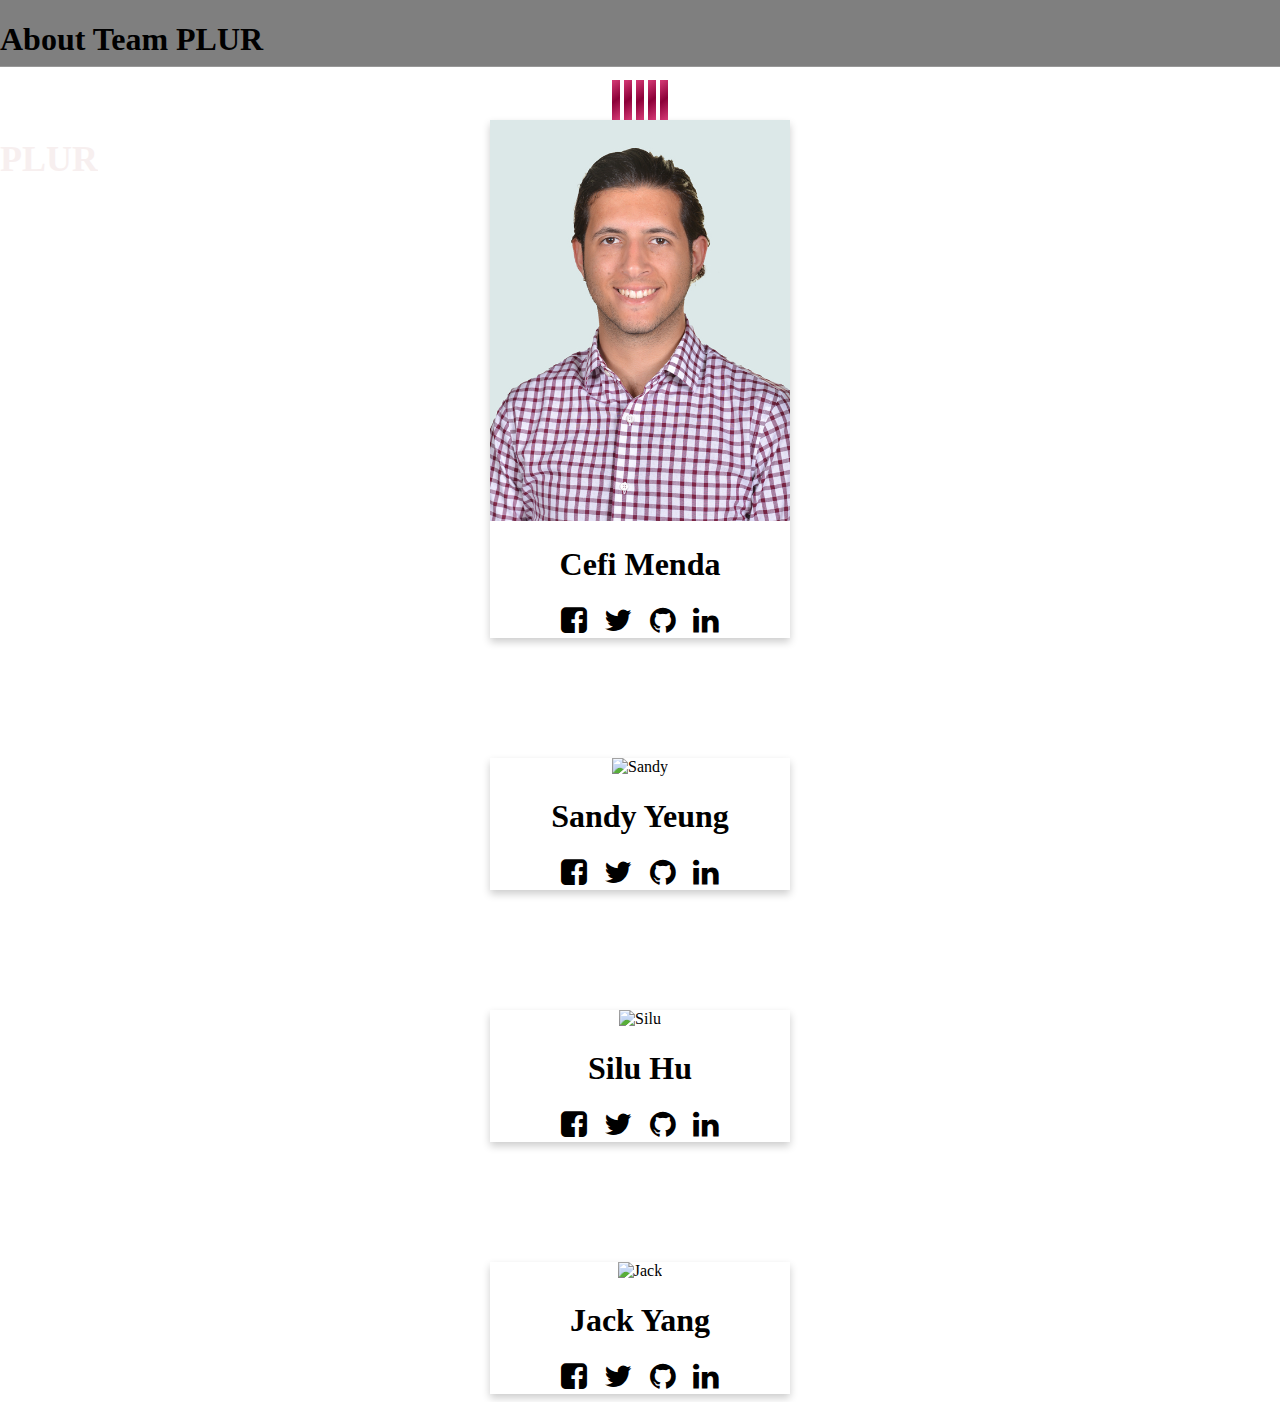
==== about.html @ 352dc98f "added prof pic and links, also added target=_blank attr to all links on page" ====
<!DOCTYPE html>
<html>

<head>
  <meta name="viewport" content="initial-scale=1.0, user-scalable=no">
  <meta charset="utf-8">
  <title>About Us</title>
  <link rel="stylesheet" href="https://stackpath.bootstrapcdn.com/bootstrap/4.1.3/css/bootstrap.min.css" integrity="sha384-MCw98/SFnGE8fJT3GXwEOngsV7Zt27NXFoaoApmYm81iuXoPkFOJwJ8ERdknLPMO"
    crossorigin="anonymous">
  <link rel="stylesheet" href="https://cdnjs.cloudflare.com/ajax/libs/font-awesome/4.7.0/css/font-awesome.min.css">
  <link rel="stylesheet" href="assets/css/style.css">

  <style>
    .about-card {
      box-shadow: 0 4px 8px 0 rgba(0, 0, 0, 0.2);
      max-width: 300px;
      margin: auto;
      margin-top: 120px;
      text-align: center;
      background-color: white;
    }
    
    .about-card a {
      text-decoration: none;
      font-size: 30px;
      color: black;
      padding: 5px;
    }
  </style>

</head>

<body>
  <div class="container">
    <nav class="navbar navbar-inverse navbar-fixed-top">
      <h1>About Team PLUR</h1>


      <div class="spinner">
        <div class="rect1"></div>
        <div class="rect2"></div>
        <div class="rect3"></div>
        <div class="rect4"></div>
        <div class="rect5"></div>
      </div>

      <div class="ml6">
        <span class="text-wrapper">
          <span class="letters">PLUR</span>
        </span>
      </div>
  </div>
  </nav>


  <div class="row">
    <div class="about-card col-md-3">
      <img src="assets/images/cefi.jpg" alt="Cefi" style="width:100%">
      <h1>Cefi Menda</h1>
      <a href="https://www.facebook.com/jeffymenda" target = "_blank">
        <i class="fa fa-facebook-square"></i>
      </a>
      <a href="https://twitter.com/Jeffymenda?lang=en" target = "_blank">
        <i class="fa fa-twitter"></i>
      </a>
      <a href="https://github.com/cefimenda" target = "_blank">
        <i class="fa fa-github"></i>
      </a>
      <a href="https://www.linkedin.com/in/cefimenda/" target = "_blank">
        <i class="fa fa-linkedin"></i>
      </a>
    </div>
  
    <div class="about-card col-md-3">
      <img src="assets/images/sandy.jpg"
        alt="Sandy" style="width:100%">
      <h1>Sandy Yeung</h1>
      <a href="https://www.facebook.com/sandynism" target = "_blank">
        <i class="fa fa-facebook-square"></i>
      </a>
      <a href="https:www.twitter.com/sandynism" target = "_blank">
        <i class="fa fa-twitter"></i>
      </a>
      <a href="https://github.com/Sandynism" target = "_blank">
        <i class="fa fa-github"></i>
      </a>
      <a href="https://www.linkedin.com/in/sandy-yeung-94614890" target = "_blank">
        <i class="fa fa-linkedin"></i>
      </a>
    </div>
  
    <div class="about-card col-md-3">
      <img src="" alt="Silu" style="width:100%">
      <h1>Silu Hu</h1>
      <a href="" target = "_blank">
        <i class="fa fa-facebook-square"></i>
      </a>
      <a href="" target = "_blank">
        <i class="fa fa-twitter"></i>
      </a>
      <a href="" target = "_blank">
        <i class="fa fa-github"></i>
      </a>
      <a href="" target = "_blank">
        <i class="fa fa-linkedin"></i>
      </a>
    </div>
  
    <div class="about-card col-md-3">
      <img src="" alt="Jack" style="width:100%">
      <h1>Jack Yang</h1>
      <a href="" target = "_blank">
        <i class="fa fa-facebook-square"></i>
      </a>
      <a href="" target = "_blank">
        <i class="fa fa-twitter"></i>
      </a>
      <a href="" target = "_blank">
        <i class="fa fa-github"></i>
      </a>
      <a href="" target = "_blank">
        <i class="fa fa-linkedin"></i>
      </a>
    </div>
  </div>
  

  </div>


</body>

</html>
---- assets/css/style.css ----
.hide {
  display: none;
}


.navbar{
  background: rgba(0,0,0,.5);
  border-bottom: 1px solid hsla(0,0%,100%,.2);
  height: 66px;
  left: 0;
  position: absolute;
  top: 0;
  width: 100%;
  z-index: 1000;
}

#dropdownMenuButton{
  background-image: linear-gradient(-216deg,#d63a76,#8c0038 50%,#d63a76)!important;
  opacity: 0.8;
  height:44px;
  text-align:center;
  }

.btn-outline-primary {
  border: 2px solid #d63a76!important;
  background-color: transparent!important;
  color: #d63a76!important;
}

.cardDisplay{
  margin-top:70px;
}

.headImg{
  background-position: 40% 50%;
  position: relative;
  -webkit-box-shadow: 0 2px 44px 0 #b4c1d1;
  box-shadow: 0 2px 44px 0 #b4c1d1;
}

.button .btn-secondary {
  /* background-image: linear-gradient(-216deg,rgb(125, 63, 169), rgb(78, 29, 113) 50%,rgb(125, 63, 169))!important; */
  background-image: linear-gradient(-216deg,#d63a76,#8c0038 50%,#d63a76)!important;
  box-shadow: 0 2px 5px 0 rgba(0,0,0,.16), 0 2px 10px 0 rgba(0,0,0,.12);
  font-family: 'Permanent Marker';
  font-size: 16px;
  letter-spacing: 1px;
  opacity:0.8;
  height:44px;
}  

.fa-user-circle {
  font-size: 25px;
}

.trbc, .card-deck {
  background:transparent 
}

.card-deck {
  margin-top: 100px;
  position:relative;
  outline-color: #eaeaea;
}

.card-header {
  background-image: linear-gradient(-216deg,#d63a76,#8c0038 50%,#d63a76);
  opacity:0.85;
}

.card-header h4 {
  font-family: 'Permanent Marker';
  font-size: 30px;
  letter-spacing: 2px;
  color: white;
}

.card-title {
  font-family: 'Raleway';
  font-size: 28px;
}

.card-body {
  background: #fff;
  border-radius: 2px 2px 2px 2px; 
  -webkit-box-shadow: 0 1px 4px 
  rgba(0, 0, 0, 0.3), 0 0 40px 
  rgba(0, 0, 0, 0.1) inset;
  -moz-box-shadow: 0 1px 4px rgba(0, 0, 0, 0.3), 0 0 40px rgba(0, 0, 0, 0.1) inset;
  box-shadow: 0 1px 4px 
  rgba(0, 0, 0, 0.3), 0 0 40px 
  rgba(0, 0, 0, 0.1) inset;
}

.card-body ul {
  font-family: 'Raleway';
  font-size: 20px;
  -webkit-font-smoothing: antialiased;
}

.carouselImg {
  width: 100%;
  height: 550px;
  opacity:0.9;
}

#carouselExampleControls{
  height: 100%;
  left: 0;
  position: absolute;
  top: 0;
  width: 100%;
}

table {
  border-collapse: collapse;
  width: 100%;
  background: rgb(7, 98, 216);
  opacity:0.9; 
}

th, td {
  text-align: left;
  padding: 8px;
}

.historyBar {
  max-height:31px;
  overflow:hidden
}

.modal,.modal-open {
  top:100px;
  right:0px;
  left:auto;
  max-height: 100%;
  overflow-y:hidden!important;
}

.modal-dialog {
  height:100%;
  max-height: 100%;
}

.modal-content {
  top:0px;
  bottom:0px;
  height:100%;
  max-height: 100%;
}

.faves {
  overflow:scroll
}

.active-cyan-3 input[type=text] {
  border: 1px solid #4dd0e1;
  box-shadow: 0 0 0 1px #4dd0e1;
}

#address-input {
  width: 175px;
  margin-right: 10px;
  font-family: 'Permanent Marker';
  font-size: 18px;
  letter-spacing: 2px;
}

.start-date, .end-date {
  font-family: 'Permanent Marker';
  font-size: 18px;
} 

label {
  margin-left: 20px;
}

#datepicker {
  width: 150px; 
  margin: 0 20px 20px 20px;
}

#datepicker > span:hover {
  cursor: pointer;
}

#map,.map{
  height:100%
}

.map{
  max-height:700px
}

.map {
  width: 400px;
  float: left;
}

.eventCard{
  background: white !important
}

.festivalCard{
  margin-top:600px;
}

/* lightbox css */  
.lightbox {
  width:40%;
  height:100%;
  position:fixed;
  right:-550px;
  top:0px;
  text-align: center;
  box-shadow: -15px 15px 10px 0 rgba(20, 15, 15, 0.322);
  z-index:1001;

  -webkit-box-shadow: 0 0 5px #000;
  -moz-box-shadow: 0 0 5px #000;
  box-shadow: 0 0 5px #000; 
  background: -webkit-radial-gradient(center, circle, #f0f0f0, rgb(240, 180, 69));
  background: -moz-radial-gradient(center, circle, #f0f0f0, rgb(240, 180, 69));
  background: -ms-radial-gradient(center, circle, #f0f0f0, rgb(240, 180, 69));
  background: -o-radial-gradient(center, circle, #f0f0f0, rgb(240, 180, 69));
  background: radial-gradient(center, circle, #f0f0f0, rgb(240, 180, 69));
}

.lightbox-title {
  font-family: 'Patrick Hand';
  font-size: 40px;
  letter-spacing: 3px;
}

.lightbox-date {
  font-family: 'Permanent Marker';
  font-size: 25px;
  margin-top: 5px;
  font-style: italic;
}

.lightbox-venue, .lightbox-yelp {
  font-family: 'Permanent Marker';
  font-size: 25px;
  margin-top: 10px;
  margin-bottom: 10px;
}
  
.lightbox-address-1, .lightbox-address-2  {
  font-family: 'Permanent Marker';
  font-size: 25px;
}

.lightbox-ticketURL, .lightbox-infoURL {
  font-size: 50px;
  display: inline;
  margin: 30px;
}

.heartButton:hover {
  opacity:0.3;
}

#share-buttons img {
  padding: 5px;
  border: 0;
  box-shadow: 0;
  display: inline;
  }
  
.close-btn {
  background:transparent;
  font-size: 40px;
  outline: 0;
  position: absolute;
  bottom: 10px;
  border: none;
  left: 47%
}

.close-btn:hover {
  text-shadow: 1px 1px 4px rgba(20, 15, 15, 0.322);
}

.close-btn:active {
  text-shadow: none;
}

/* logo display css */
.letters {
  font-family: 'Lakki Reddy';
}

.ml6 {
  color:silver;
  position: relative;
  font-weight: 900;
  /* font-size: 3.8em; */
  font-size: 4em;

  animation: change 1s  ease-in  infinite ; font-size: 36px; color:rgb(247, 239, 239); font-weight: bold}
  @keyframes change {
  0%{ text-shadow: 0 0 4px rgb(240, 234, 234)}
  50%{ text-shadow: 0 0 40px #d63a76}
  100%{ text-shadow: 0 0 4px rgb(241, 237, 237)}
}

.ml6 .text-wrapper {
  position: relative;
  display: inline-block;
  padding-top: 0.5em;
  /* padding-right: 4em; */
  padding-bottom: 0em;
  overflow: hidden;
}

.ml6 .letter {
  display: inline-block;
  line-height: 1em;
}

.spinner {
  height: 40px;
  text-align: center;
}

.spinner > div {
  background-image: linear-gradient(-216deg,#d63a76,#8c0038 50%,#d63a76);
  height: 100%;
  width: 8px;
  display: inline-block;
  
  -webkit-animation: sk-stretchdelay 1.2s infinite ease-in-out;
  animation: sk-stretchdelay 1.2s infinite ease-in-out; 
  
}

.spinner .rect2 {
  -webkit-animation-delay: -1.1s;
  animation-delay: -1.1s;
}

.spinner .rect3 {
  -webkit-animation-delay: -1.0s;
  animation-delay: -1.0s;
}

.spinner .rect4 {
  -webkit-animation-delay: -0.9s;
  animation-delay: -0.9s;
}

.spinner .rect5 {
  -webkit-animation-delay: -0.8s;
  animation-delay: -0.8s;
}

@-webkit-keyframes sk-stretchdelay {
  0%, 40%, 100% { -webkit-transform: scaleY(0.4) }  
  20% { -webkit-transform: scaleY(1.0) }
}

@keyframes sk-stretchdelay {
  0%, 40%, 100% { 
    transform: scaleY(0.4);
    -webkit-transform: scaleY(0.4);
  }  20% { 
    transform: scaleY(1.0);
    -webkit-transform: scaleY(1.0);        
  }
}

  


/* media queries */
@media (max-width:1025px) {
  .spinner, .ml6 {
    display: none;
  }
}

@media (min-width: 376px) and (max-width: 768px) {
  #address-input {
    width: 100%;
    margin-bottom: 3px;
  }
  #startDatePicker, #endDatePicker {
    width: 48%;
    margin: 5px;
  }
  .button .btn-secondary {
    width: 300px;
  }
  .btn-secondary.dropdown-toggle {
    width: 300px;
  }
  .card-header h4 {
    font-size: 70%;
  }
  .card-title {
    font-size: 90%;
  }
  .btn[class*=btn-outline-].btn-lg {
    font-size: 80%;
  }
  .map {
    width: 275px;
  }
}

@media (max-width:375px) {
  #address-input {
    width: 330px;
    margin-bottom: 3px;
  }
  #startDatePicker, #endDatePicker {
    width: 97%;
  }
  .button .btn-secondary {
    width: 320px;
  }
  .btn-secondary.dropdown-toggle {
    width: 320px;
  }
  .lightbox {
    width: 70%;
    height: 75%;
  }
}
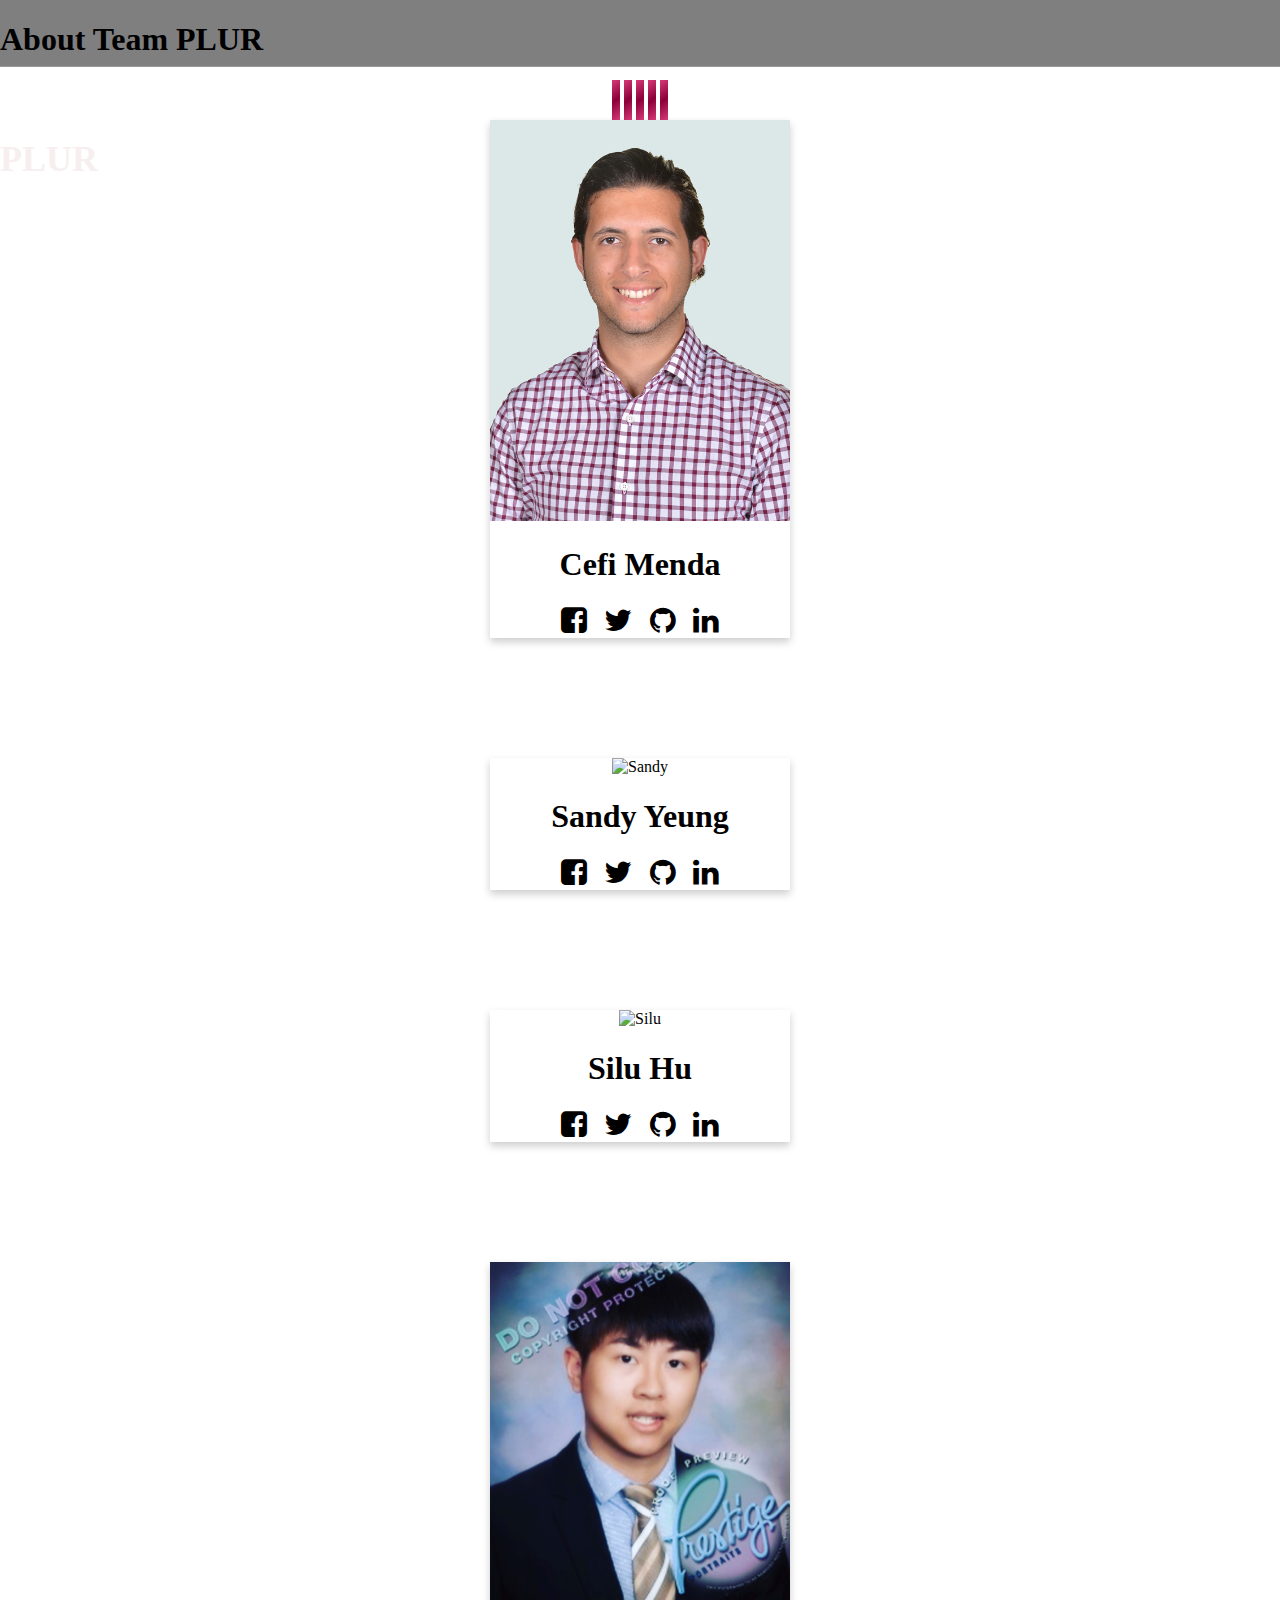
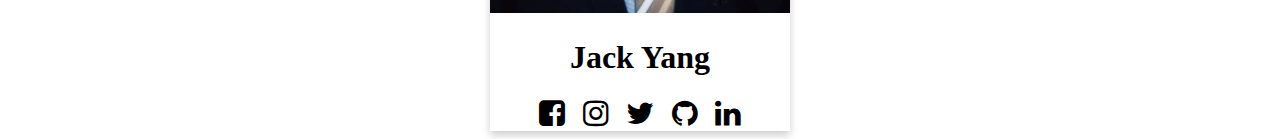
==== commit 0820a870: "Merge branch 'master' into cefi-profile" ====
--- a/about.html
+++ b/about.html
@@ -107,22 +107,26 @@
     </div>
   
     <div class="about-card col-md-3">
-      <img src="" alt="Jack" style="width:100%">
+      <img src="assets/images/jack.jpg"
+        alt="Sandy" style="width:100%">
       <h1>Jack Yang</h1>
-      <a href="" target = "_blank">
+
+      <a href="https://www.facebook.com/jackjoeng" target = "_blank">
         <i class="fa fa-facebook-square"></i>
       </a>
-      <a href="" target = "_blank">
+      <a href="https://www.instagram.com/jack_yang_vii/" target = "_blank">
+        <i class="fa fa-instagram"></i>
+      </a>
+      <a href="https://twitter.com/yang_jacques" target = "_blank">
         <i class="fa fa-twitter"></i>
       </a>
-      <a href="" target = "_blank">
+      <a href="https://github.com/jackjoeng" target = "_blank">
         <i class="fa fa-github"></i>
       </a>
-      <a href="" target = "_blank">
+      <a href="https://www.linkedin.com/in/jackjoeng" target = "_blank">
         <i class="fa fa-linkedin"></i>
       </a>
     </div>
-  </div>
   
 
   </div>
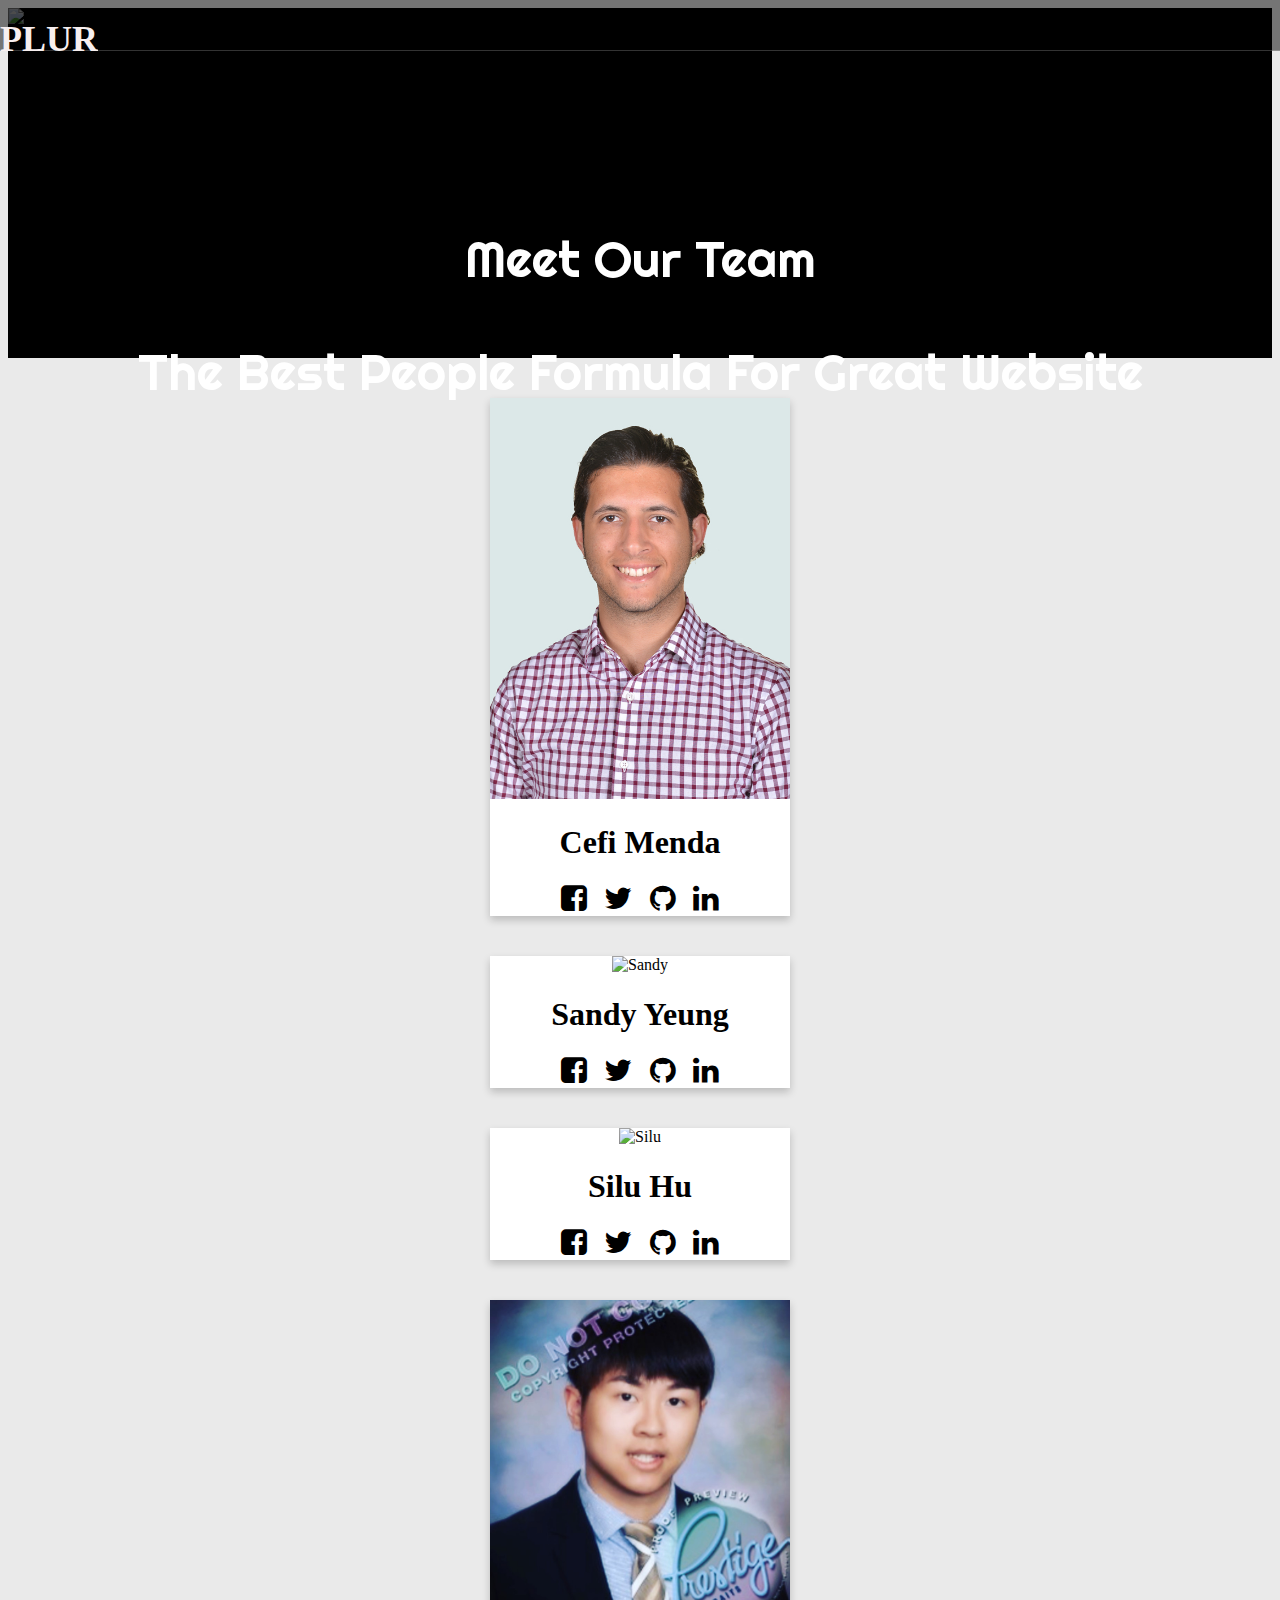
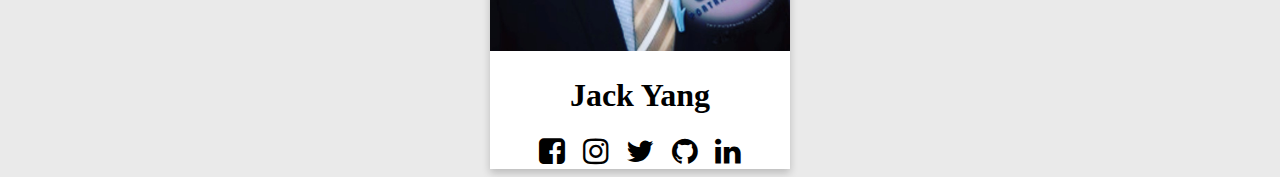
==== commit 75952e91: "Merge branch 'master' into Silu-ui-onwork" ====
--- a/about.html
+++ b/about.html
@@ -8,6 +8,7 @@
   <link rel="stylesheet" href="https://stackpath.bootstrapcdn.com/bootstrap/4.1.3/css/bootstrap.min.css" integrity="sha384-MCw98/SFnGE8fJT3GXwEOngsV7Zt27NXFoaoApmYm81iuXoPkFOJwJ8ERdknLPMO"
     crossorigin="anonymous">
   <link rel="stylesheet" href="https://cdnjs.cloudflare.com/ajax/libs/font-awesome/4.7.0/css/font-awesome.min.css">
+  <link href="https://fonts.googleapis.com/css?family=Jua|Righteous" rel="stylesheet">
   <link rel="stylesheet" href="assets/css/style.css">
 
   <style>
@@ -15,7 +16,7 @@
       box-shadow: 0 4px 8px 0 rgba(0, 0, 0, 0.2);
       max-width: 300px;
       margin: auto;
-      margin-top: 120px;
+      margin-top: 40px;
       text-align: center;
       background-color: white;
     }
@@ -26,38 +27,88 @@
       color: black;
       padding: 5px;
     }
+
+    .intro{
+      font-family: 'Righteous';
+      position:absolute;
+      background-position: 50%;
+      background-repeat: no-repeat;
+      margin: 0 auto;
+      left: 0;
+      position: absolute;
+      right: 0;
+      transform: translateY(-50%);
+      top: 35%;
+      text-align: center;
+      font-size:50px;
+      color:white;
+     
+    }
+
+   .carouselImg{
+    background-color: rgba(0,0,0,0.5);
+    height:350px;
+    object-fit:cover;
+    opacity:0.9;
+
+ 
+  
+    }
+
+
+.dim{
+  opacity:0.6; filter: alpha(opacity=60);
+}
+ 
+.dimback{
+  background: #000;
+  height:350px;
+
+}
+   .navbar{
+  height: 50px;
+
+}
+  
+
   </style>
 
 </head>
 
-<body>
+<body style="background-color:#eaeaea">
   <div class="container">
-    <nav class="navbar navbar-inverse navbar-fixed-top">
-      <h1>About Team PLUR</h1>
+    <nav class="navbar">
+            
+      <div class="ml6">
+        <span class="text-wrapper">
+            <span class="letters">PLUR</span>
+        </span>
+    </div>
+  </div>
+  </nav>
+  <div class="dimback">
+  <div class="carousel-inner">
+    <div class="carousel-item active">
+        <img class="carouselImg dim" src="assets/images/head.png" alt="header">
+    </div>
+  </div>
+  </div>
 
 
-      <div class="spinner">
-        <div class="rect1"></div>
-        <div class="rect2"></div>
-        <div class="rect3"></div>
-        <div class="rect4"></div>
-        <div class="rect5"></div>
-      </div>
-
-      <div class="ml6">
-        <span class="text-wrapper">
-          <span class="letters">PLUR</span>
-        </span>
-      </div>
+  <div class="intro">
+    <p>Meet Our Team</p>
+    <p>The Best People Formula For Great Website</p>
   </div>
-  </nav>
-
-
   <div class="row">
     <div class="about-card col-md-3">
       <img src="assets/images/cefi.jpg" alt="Cefi" style="width:100%">
       <h1>Cefi Menda</h1>
+
+  
+      
+
       <a href="https://www.facebook.com/jeffymenda" target = "_blank">
+
         <i class="fa fa-facebook-square"></i>
       </a>
       <a href="https://twitter.com/Jeffymenda?lang=en" target = "_blank">
@@ -72,6 +123,7 @@
     </div>
   
     <div class="about-card col-md-3">
+
       <img src="assets/images/sandy.jpg"
         alt="Sandy" style="width:100%">
       <h1>Sandy Yeung</h1>
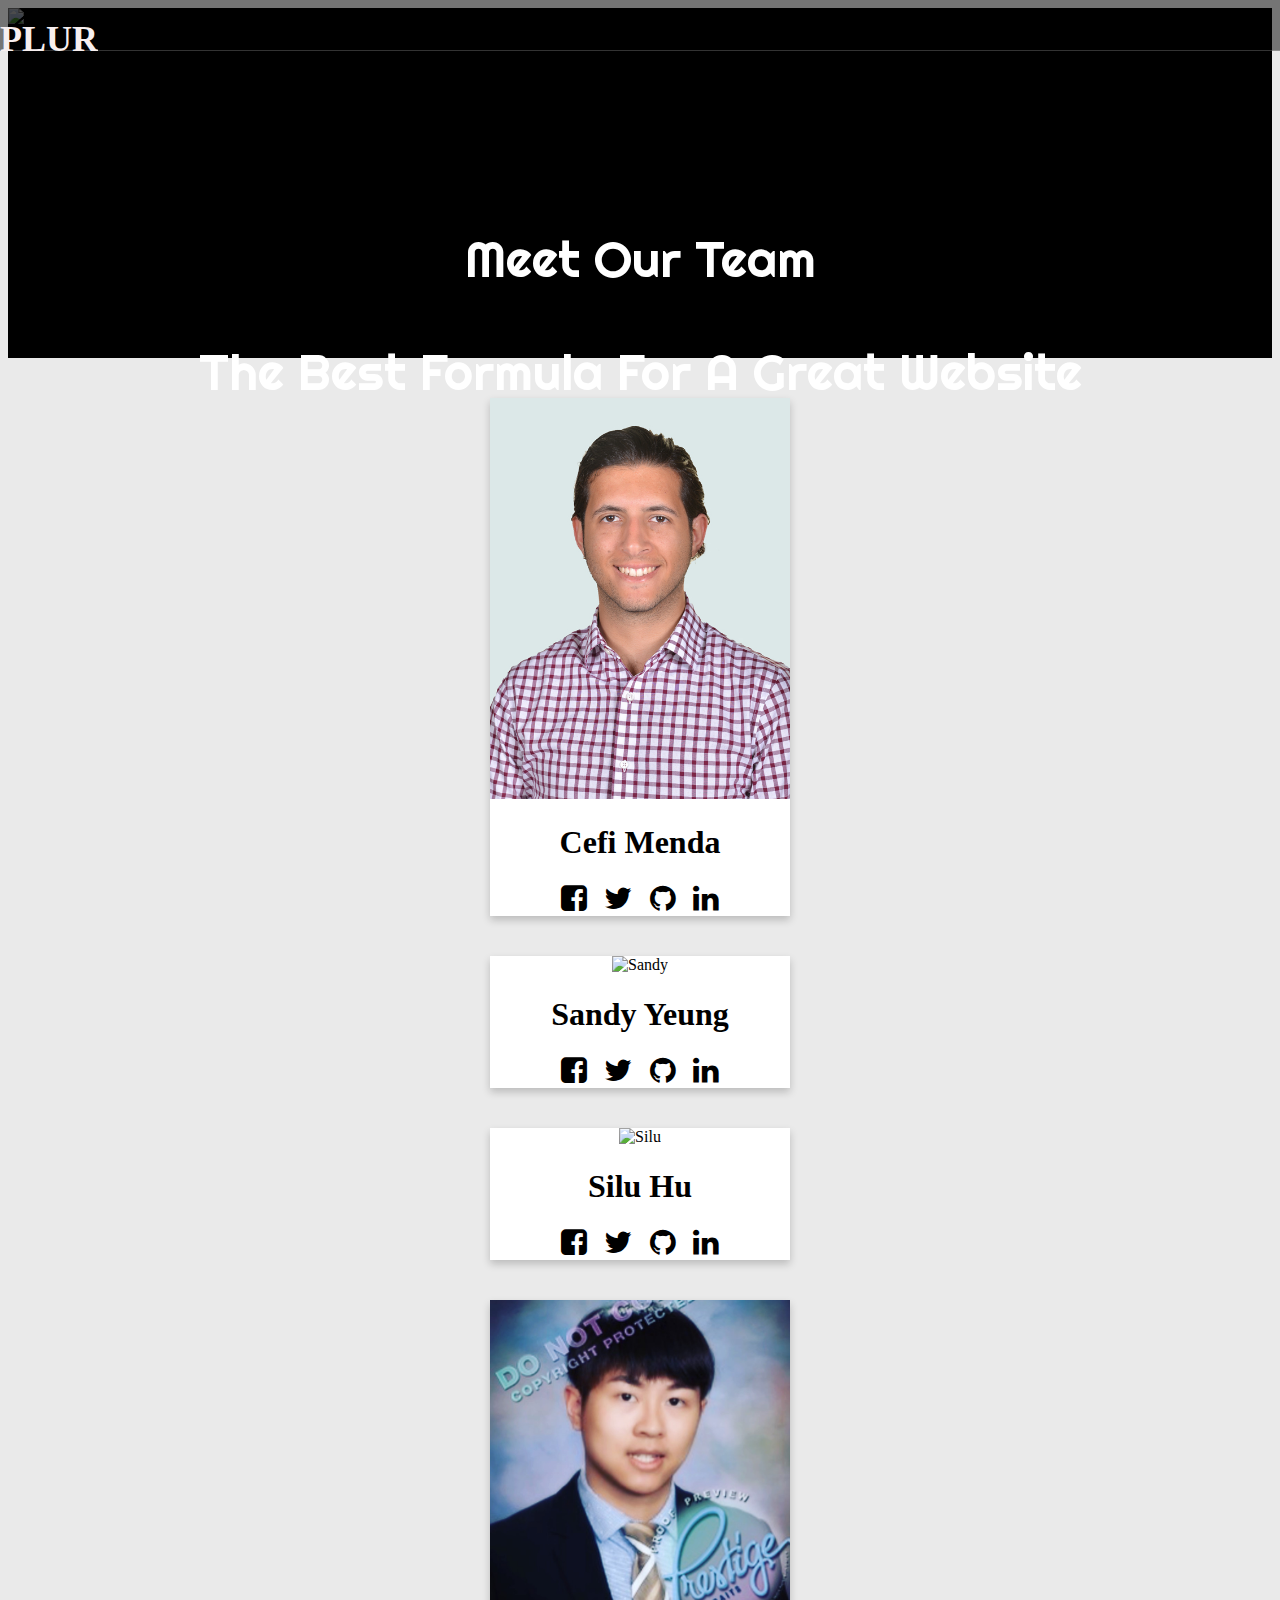
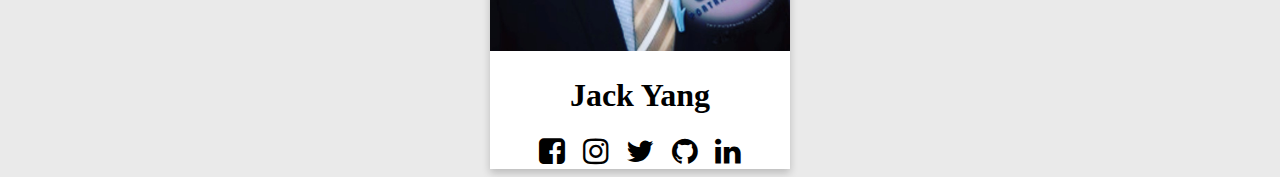
==== commit c3c3f64f: "Merge pull request #83 from Sandynism/sandy-cleanup" ====
--- a/about.html
+++ b/about.html
@@ -20,7 +20,7 @@
       text-align: center;
       background-color: white;
     }
-    
+
     .about-card a {
       text-decoration: none;
       font-size: 30px;
@@ -28,9 +28,9 @@
       padding: 5px;
     }
 
-    .intro{
+    .intro {
       font-family: 'Righteous';
-      position:absolute;
+      position: absolute;
       background-position: 50%;
       background-repeat: no-repeat;
       margin: 0 auto;
@@ -40,37 +40,34 @@
       transform: translateY(-50%);
       top: 35%;
       text-align: center;
-      font-size:50px;
-      color:white;
-     
+      font-size: 50px;
+      color: white;
+
     }
 
-   .carouselImg{
-    background-color: rgba(0,0,0,0.5);
-    height:350px;
-    object-fit:cover;
-    opacity:0.9;
-
- 
-  
+    .carouselImg {
+      background-color: rgba(0, 0, 0, 0.5);
+      height: 350px;
+      object-fit: cover;
+      opacity: 0.9;
     }
 
 
-.dim{
-  opacity:0.6; filter: alpha(opacity=60);
-}
- 
-.dimback{
-  background: #000;
-  height:350px;
+    .dim {
+      opacity: 0.6;
+      filter: alpha(opacity=60);
+    }
 
-}
-   .navbar{
-  height: 50px;
+    .dimback {
+      background: #000;
+      height: 350px;
 
-}
-  
+    }
 
+    .navbar {
+      height: 50px;
+
+    }
   </style>
 
 </head>
@@ -78,108 +75,102 @@
 <body style="background-color:#eaeaea">
   <div class="container">
     <nav class="navbar">
-            
+
       <div class="ml6">
         <span class="text-wrapper">
-            <span class="letters">PLUR</span>
+          <span class="letters">PLUR</span>
         </span>
-    </div>
+      </div>
   </div>
   </nav>
   <div class="dimback">
-  <div class="carousel-inner">
-    <div class="carousel-item active">
+    <div class="carousel-inner">
+      <div class="carousel-item active">
         <img class="carouselImg dim" src="assets/images/head.png" alt="header">
+      </div>
     </div>
-  </div>
   </div>
 
 
   <div class="intro">
     <p>Meet Our Team</p>
-    <p>The Best People Formula For Great Website</p>
+    <p>The Best Formula For A Great Website</p>
   </div>
   <div class="row">
+
     <div class="about-card col-md-3">
       <img src="assets/images/cefi.jpg" alt="Cefi" style="width:100%">
       <h1>Cefi Menda</h1>
-
-  
-      
-
-      <a href="https://www.facebook.com/jeffymenda" target = "_blank">
-
+      <a href="https://www.facebook.com/jeffymenda" target="_blank">
         <i class="fa fa-facebook-square"></i>
       </a>
-      <a href="https://twitter.com/Jeffymenda?lang=en" target = "_blank">
+      <a href="https://twitter.com/Jeffymenda?lang=en" target="_blank">
         <i class="fa fa-twitter"></i>
       </a>
-      <a href="https://github.com/cefimenda" target = "_blank">
+      <a href="https://github.com/cefimenda" target="_blank">
         <i class="fa fa-github"></i>
       </a>
-      <a href="https://www.linkedin.com/in/cefimenda/" target = "_blank">
+      <a href="https://www.linkedin.com/in/cefimenda/" target="_blank">
         <i class="fa fa-linkedin"></i>
       </a>
     </div>
-  
+
+
     <div class="about-card col-md-3">
-
-      <img src="assets/images/sandy.jpg"
-        alt="Sandy" style="width:100%">
+      <img src="assets/images/sandy.jpg" alt="Sandy" style="width:100%">
       <h1>Sandy Yeung</h1>
-      <a href="https://www.facebook.com/sandynism" target = "_blank">
+      <a href="https://www.facebook.com/sandynism" target="_blank">
         <i class="fa fa-facebook-square"></i>
       </a>
-      <a href="https:www.twitter.com/sandynism" target = "_blank">
+      <a href="https://www.twitter.com/sandynism" target="_blank">
         <i class="fa fa-twitter"></i>
       </a>
-      <a href="https://github.com/Sandynism" target = "_blank">
+      <a href="https://www.github.com/Sandynism" target="_blank">
         <i class="fa fa-github"></i>
       </a>
-      <a href="https://www.linkedin.com/in/sandy-yeung-94614890" target = "_blank">
+      <a href="https://www.linkedin.com/in/sandy-yeung-94614890" target="_blank">
         <i class="fa fa-linkedin"></i>
       </a>
     </div>
-  
+
     <div class="about-card col-md-3">
       <img src="" alt="Silu" style="width:100%">
       <h1>Silu Hu</h1>
-      <a href="" target = "_blank">
+      <a href="" target="_blank">
         <i class="fa fa-facebook-square"></i>
       </a>
-      <a href="" target = "_blank">
+      <a href="" target="_blank">
         <i class="fa fa-twitter"></i>
       </a>
-      <a href="" target = "_blank">
+      <a href="" target="_blank">
         <i class="fa fa-github"></i>
       </a>
-      <a href="" target = "_blank">
+      <a href="" target="_blank">
         <i class="fa fa-linkedin"></i>
       </a>
     </div>
-  
+
     <div class="about-card col-md-3">
-      <img src="assets/images/jack.jpg"
-        alt="Sandy" style="width:100%">
+      <img src="assets/images/jack.jpg" alt="Sandy" style="width:100%">
       <h1>Jack Yang</h1>
 
-      <a href="https://www.facebook.com/jackjoeng" target = "_blank">
+      <a href="https://www.facebook.com/jackjoeng" target="_blank">
         <i class="fa fa-facebook-square"></i>
       </a>
-      <a href="https://www.instagram.com/jack_yang_vii/" target = "_blank">
+      <a href="https://www.instagram.com/jack_yang_vii/" target="_blank">
         <i class="fa fa-instagram"></i>
       </a>
-      <a href="https://twitter.com/yang_jacques" target = "_blank">
+      <a href="https://twitter.com/yang_jacques" target="_blank">
         <i class="fa fa-twitter"></i>
       </a>
-      <a href="https://github.com/jackjoeng" target = "_blank">
+      <a href="https://github.com/jackjoeng" target="_blank">
         <i class="fa fa-github"></i>
       </a>
-      <a href="https://www.linkedin.com/in/jackjoeng" target = "_blank">
+      <a href="https://www.linkedin.com/in/jackjoeng" target="_blank">
         <i class="fa fa-linkedin"></i>
       </a>
     </div>
-  
+
 
   </div>
 
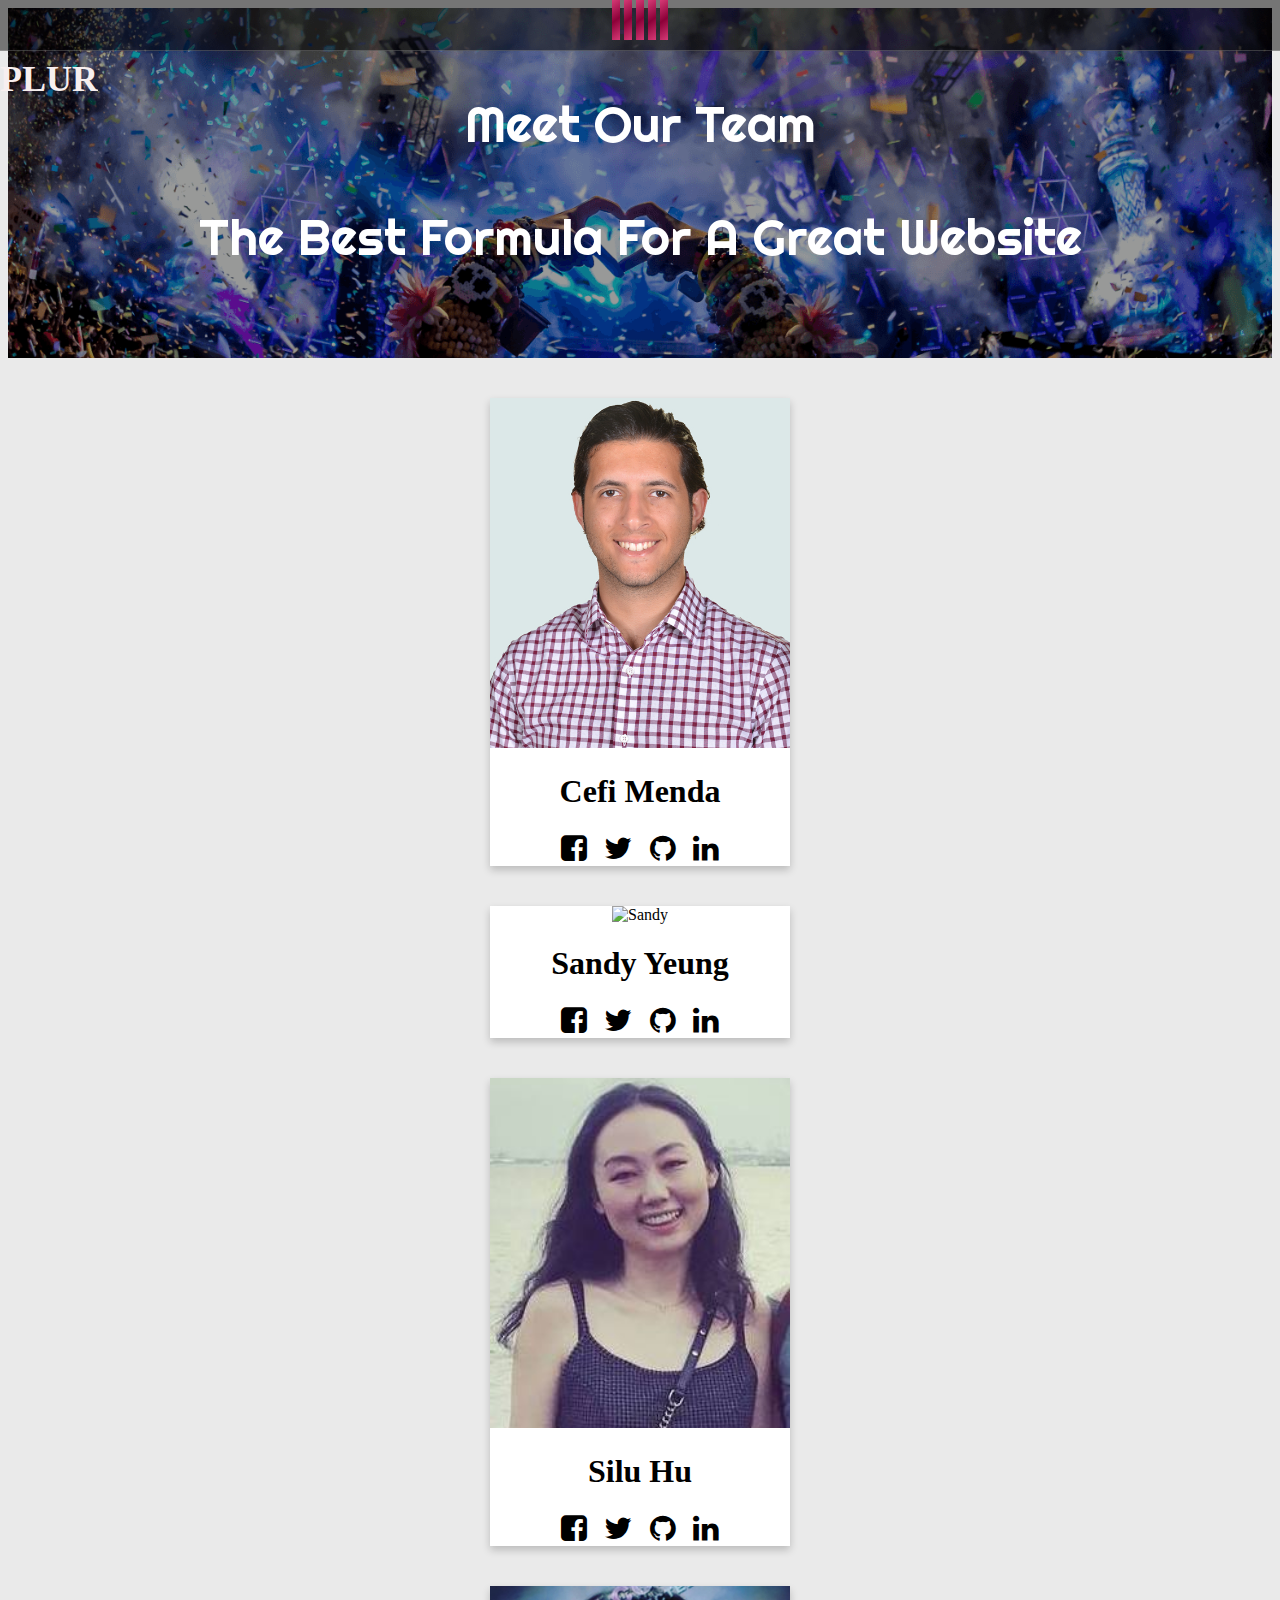
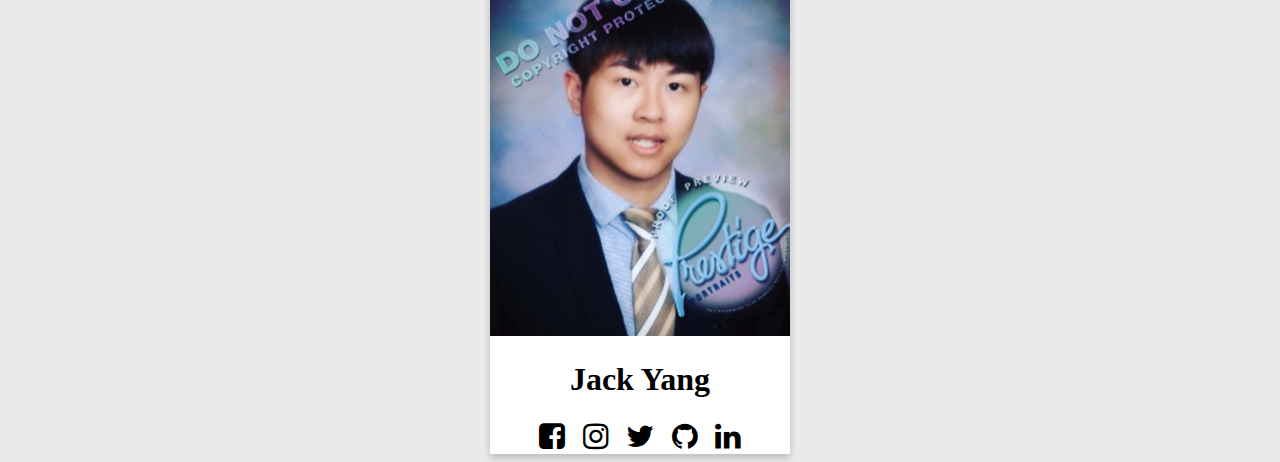
==== commit 36a3252a: "Merge pull request #84 from Sandynism/silu-fixed-ui" ====
--- a/about.html
+++ b/about.html
@@ -38,7 +38,7 @@
       position: absolute;
       right: 0;
       transform: translateY(-50%);
-      top: 35%;
+      top: 20%;
       text-align: center;
       font-size: 50px;
       color: white;
@@ -68,6 +68,14 @@
       height: 50px;
 
     }
+
+    .about-card{
+      padding-left:0;
+      padding-right:0;
+    }
+
+   
+
   </style>
 
 </head>
@@ -75,6 +83,14 @@
 <body style="background-color:#eaeaea">
   <div class="container">
     <nav class="navbar">
+
+        <div class="spinner">
+            <div class="rect1"></div>
+            <div class="rect2"></div>
+            <div class="rect3"></div>
+            <div class="rect4"></div>
+            <div class="rect5"></div>
+        </div>
 
       <div class="ml6">
         <span class="text-wrapper">
@@ -86,7 +102,7 @@
   <div class="dimback">
     <div class="carousel-inner">
       <div class="carousel-item active">
-        <img class="carouselImg dim" src="assets/images/head.png" alt="header">
+        <img class="carouselImg dim" src="assets/images/188.png" alt="header">
       </div>
     </div>
   </div>
@@ -99,7 +115,7 @@
   <div class="row">
 
     <div class="about-card col-md-3">
-      <img src="assets/images/cefi.jpg" alt="Cefi" style="width:100%">
+      <img src="assets/images/cefi.jpg" alt="Cefi" style="width:100%; height:350px; object-fit: cover;">
       <h1>Cefi Menda</h1>
       <a href="https://www.facebook.com/jeffymenda" target="_blank">
         <i class="fa fa-facebook-square"></i>
@@ -117,7 +133,7 @@
 
 
     <div class="about-card col-md-3">
-      <img src="assets/images/sandy.jpg" alt="Sandy" style="width:100%">
+      <img src="assets/images/sandy.jpg" alt="Sandy" style="width:100%; height:350px; object-fit: cover;">
       <h1>Sandy Yeung</h1>
       <a href="https://www.facebook.com/sandynism" target="_blank">
         <i class="fa fa-facebook-square"></i>
@@ -134,7 +150,7 @@
     </div>
 
     <div class="about-card col-md-3">
-      <img src="" alt="Silu" style="width:100%">
+      <img src="assets/images/silu.jpg" alt="Silu" style="width:100%; height:350px; object-fit: cover;">
       <h1>Silu Hu</h1>
       <a href="" target="_blank">
         <i class="fa fa-facebook-square"></i>
@@ -142,16 +158,16 @@
       <a href="" target="_blank">
         <i class="fa fa-twitter"></i>
       </a>
-      <a href="" target="_blank">
+      <a href="https://github.com/erinh816" target="_blank">
         <i class="fa fa-github"></i>
       </a>
-      <a href="" target="_blank">
+      <a href="https://www.linkedin.com/in/silu-hu-315a7b83/" target="_blank">
         <i class="fa fa-linkedin"></i>
       </a>
     </div>
 
     <div class="about-card col-md-3">
-      <img src="assets/images/jack.jpg" alt="Sandy" style="width:100%">
+      <img src="assets/images/jack.jpg" alt="Sandy" style="width:100%; height:350px; object-fit: cover;">
       <h1>Jack Yang</h1>
 
       <a href="https://www.facebook.com/jackjoeng" target="_blank">
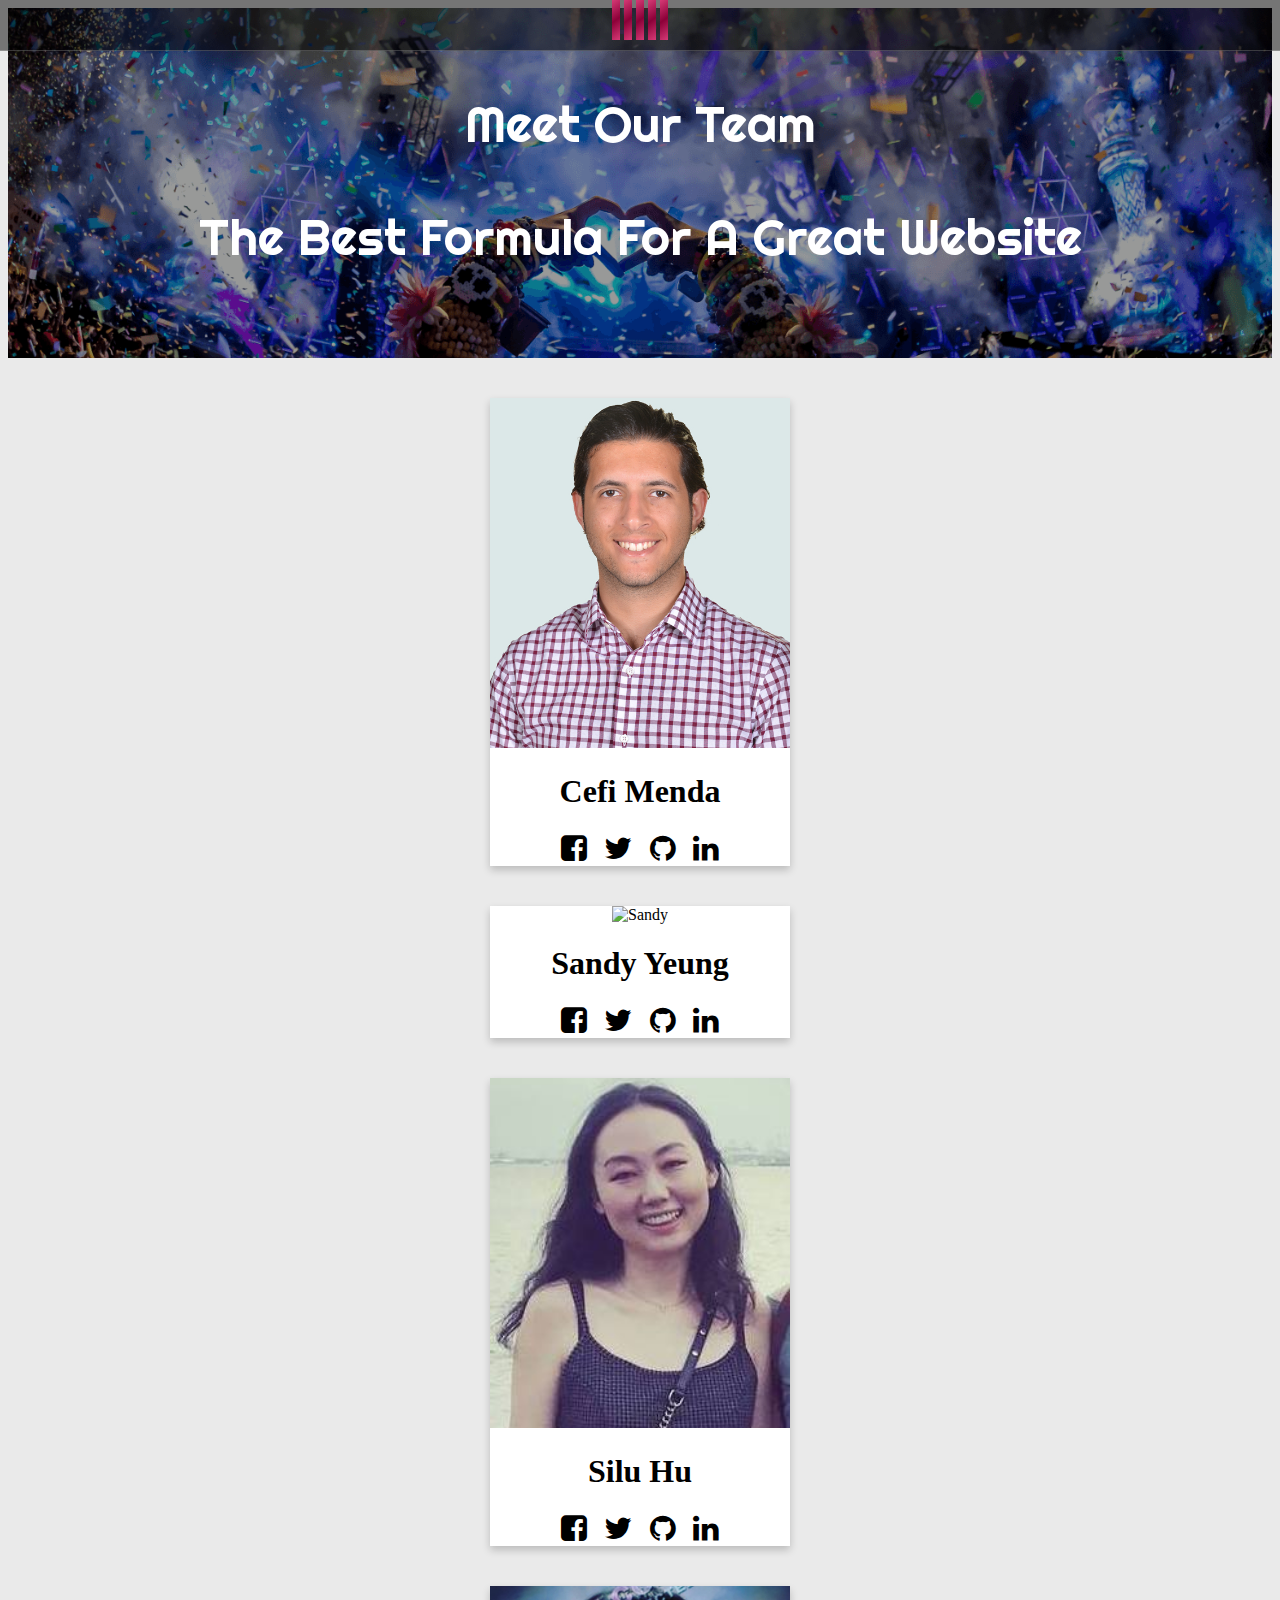
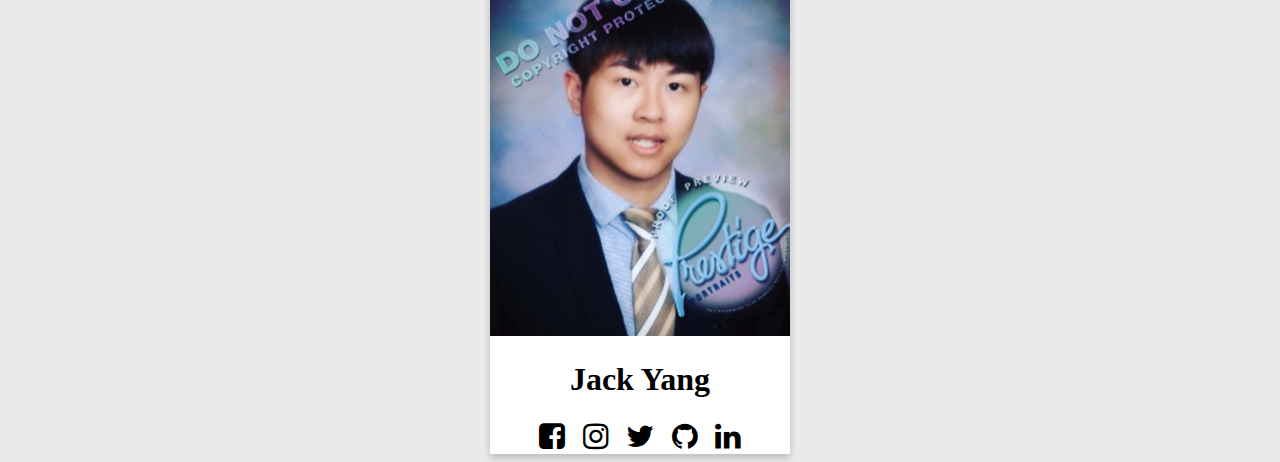
==== commit ddc88d26: "Merge pull request #85 from Sandynism/silu-fixed-" ====
--- a/about.html
+++ b/about.html
@@ -73,7 +73,20 @@
       padding-left:0;
       padding-right:0;
     }
-
+  
+    @media (max-width:1025px) {
+  .intro {
+     font-size:35px;
+     margin-top:38px;
+    
+     position:fixed;
+  }
+  @media (max-width:1025px) {
+  .spinner, .ml6 {
+    display: block;
+  }
+}
+}
    
 
   </style>
--- a/assets/css/style.css
+++ b/assets/css/style.css
@@ -4,6 +4,7 @@
 
 
 .navbar{
+  overflow:hidden;
   background: rgba(0,0,0,.5);
   border-bottom: 1px solid hsla(0,0%,100%,.2);
   height: 66px;
@@ -102,6 +103,8 @@
   width: 100%;
   height: 550px;
   opacity:0.9;
+  background-image: linear-gradient(45deg,rgba(184,0,0,.36),rgba(0,10,89,.36));
+  content: "";
 }
 
 #carouselExampleControls{
@@ -169,6 +172,7 @@
 .start-date, .end-date {
   font-family: 'Permanent Marker';
   font-size: 18px;
+  margin-right: 2px;
 } 
 
 label {
@@ -206,7 +210,7 @@
 }
 
 /* lightbox css */  
-.lightbox {
+.lightbox,.likedLightbox{
   width:40%;
   height:100%;
   position:fixed;
@@ -215,6 +219,13 @@
   text-align: center;
   box-shadow: -15px 15px 10px 0 rgba(20, 15, 15, 0.322);
   z-index:1001;
+}
+.likedLightbox{
+  background:white;
+  overflow:scroll;
+}
+.lightbox {
+  
 
   -webkit-box-shadow: 0 0 5px #000;
   -moz-box-shadow: 0 0 5px #000;
@@ -268,7 +279,7 @@
   display: inline;
   }
   
-.close-btn {
+.closeLightbox {
   background:transparent;
   font-size: 40px;
   outline: 0;
@@ -277,7 +288,19 @@
   border: none;
   left: 47%
 }
-
+.closeLiked{
+  background: transparent;
+  font-size: 30px;
+  outline: 0;
+  top: 10px;
+  border: none;
+  left: 10px;
+}
+.likedSymbol{
+  width: 50px;
+  height: 50px;
+  top: 30px;
+}
 .close-btn:hover {
   text-shadow: 1px 1px 4px rgba(20, 15, 15, 0.322);
 }
@@ -410,6 +433,7 @@
 }
 
 @media (max-width:375px) {
+  
   #address-input {
     width: 330px;
     margin-bottom: 3px;
@@ -431,3 +455,5 @@
 
 
 
+
+
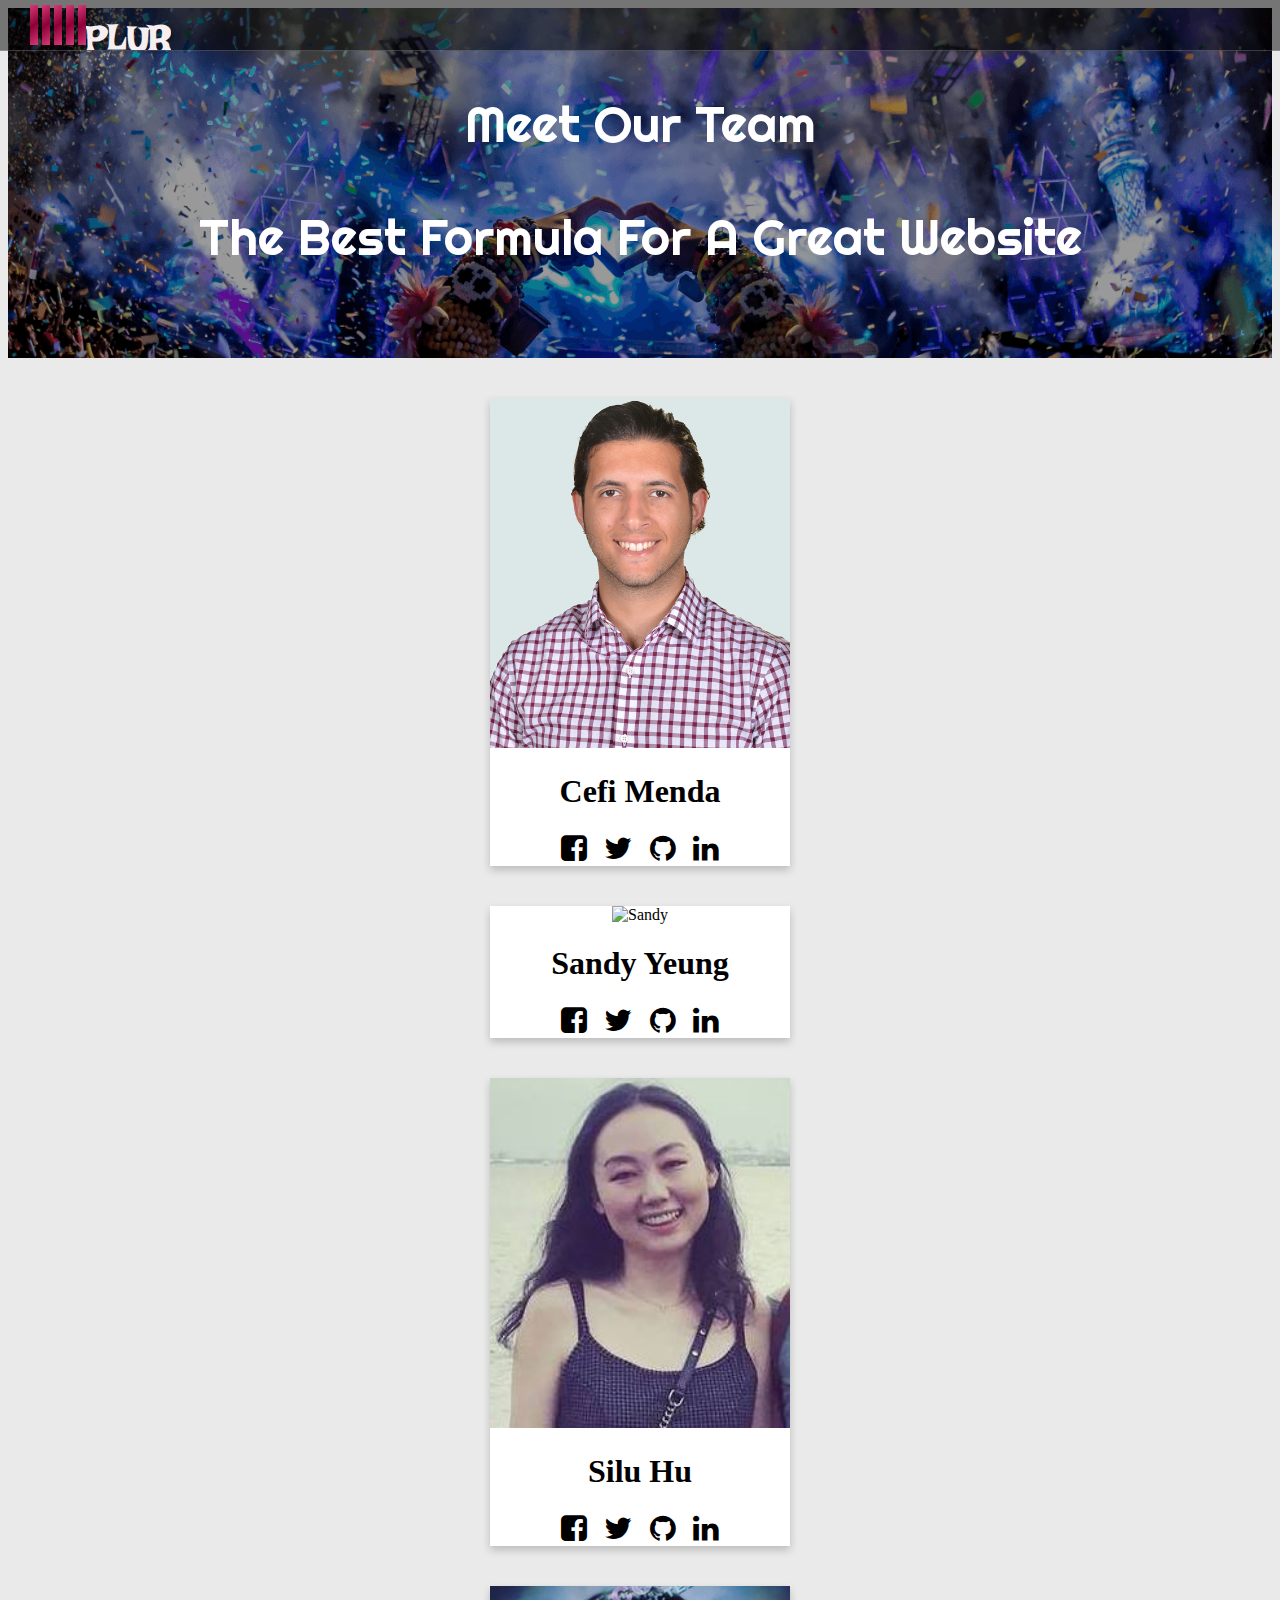
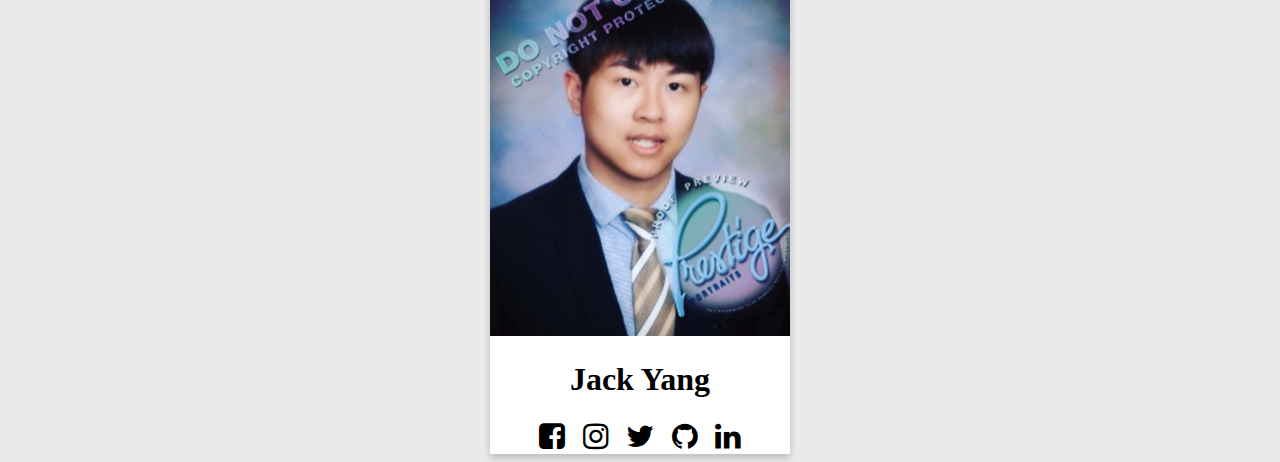
==== commit c4644451: "Merge pull request #88 from Sandynism/sandy-readme" ====
--- a/about.html
+++ b/about.html
@@ -8,8 +8,9 @@
   <link rel="stylesheet" href="https://stackpath.bootstrapcdn.com/bootstrap/4.1.3/css/bootstrap.min.css" integrity="sha384-MCw98/SFnGE8fJT3GXwEOngsV7Zt27NXFoaoApmYm81iuXoPkFOJwJ8ERdknLPMO"
     crossorigin="anonymous">
   <link rel="stylesheet" href="https://cdnjs.cloudflare.com/ajax/libs/font-awesome/4.7.0/css/font-awesome.min.css">
-  <link href="https://fonts.googleapis.com/css?family=Jua|Righteous" rel="stylesheet">
+  <link href="https://fonts.googleapis.com/css?family=Jua|Righteous|Lakki+Reddy" rel="stylesheet">
   <link rel="stylesheet" href="assets/css/style.css">
+
 
   <style>
     .about-card {
@@ -69,26 +70,32 @@
 
     }
 
-    .about-card{
-      padding-left:0;
-      padding-right:0;
-    }
-  
+    .about-card {
+      padding-left: 0;
+      padding-right: 0;
+    }
+
+    .letters {
+      font-family: 'Lakki Reddy';
+    }
+
+    .spinner {
+      float: left;
+      margin-left: 30px;
+      margin-top: 5px;
+    }
+
     @media (max-width:1025px) {
-  .intro {
-     font-size:35px;
-     margin-top:38px;
-    
-     position:fixed;
-  }
-  @media (max-width:1025px) {
-  .spinner, .ml6 {
-    display: block;
-  }
-}
-}
-   
-
+      .intro {
+        font-size: 35px;
+        margin-top: 38px;
+        position: fixed
+      }
+      .spinner,
+      .ml6 {
+        display: block;
+      }
+    }
   </style>
 
 </head>
@@ -97,19 +104,20 @@
   <div class="container">
     <nav class="navbar">
 
-        <div class="spinner">
-            <div class="rect1"></div>
-            <div class="rect2"></div>
-            <div class="rect3"></div>
-            <div class="rect4"></div>
-            <div class="rect5"></div>
-        </div>
+      <div class="spinner">
+        <div class="rect1"></div>
+        <div class="rect2"></div>
+        <div class="rect3"></div>
+        <div class="rect4"></div>
+        <div class="rect5"></div>
+      </div>
 
       <div class="ml6">
         <span class="text-wrapper">
           <span class="letters">PLUR</span>
         </span>
       </div>
+
   </div>
   </nav>
   <div class="dimback">
--- a/assets/css/style.css
+++ b/assets/css/style.css
@@ -397,26 +397,43 @@
 
 
 /* media queries */
-@media (max-width:1025px) {
+@media (max-width:1024px) {
   .spinner, .ml6 {
     display: none;
   }
+  .weather {
+    margin-left: 0px;
+  }
+  .map {
+    right: 15px;
+  }
+  .cardDisplay {
+    left: 5px;
+  }
 }
 
 @media (min-width: 376px) and (max-width: 768px) {
+  .navbar {
+    height: 275px;
+  }
   #address-input {
     width: 100%;
-    margin-bottom: 3px;
   }
   #startDatePicker, #endDatePicker {
     width: 48%;
-    margin: 5px;
+    margin: 6px;
   }
   .button .btn-secondary {
+    width: 700px;
+  }
+  .weather, .user {
     width: 300px;
   }
-  .btn-secondary.dropdown-toggle {
-    width: 300px;
+  .weather {
+    margin-left: 7px;
+  }
+  .user {
+    margin-right: 3px;
   }
   .card-header h4 {
     font-size: 70%;
@@ -428,12 +445,19 @@
     font-size: 80%;
   }
   .map {
+    margin-top: 70%;
     width: 275px;
   }
-}
+  .cardDisplay{
+    margin-top: 65%;
+  }
+}
+
 
 @media (max-width:375px) {
-  
+  .navbar { 
+    height: 250px;
+  }
   #address-input {
     width: 330px;
     margin-bottom: 3px;
@@ -449,11 +473,25 @@
   }
   .lightbox {
     width: 70%;
-    height: 75%;
-  }
-}
-
-
-
-
-
+    height: 98%;
+    font-size: 85%;
+  }
+  .weather {
+    display: none;
+  }
+  .map {
+    display: none;
+  }
+  .cardDisplay {
+    margin-top: 65%;
+  }
+  .likedLightbox {
+    width: 300px;
+    font-size: 70%;
+  }
+}
+
+
+
+
+
